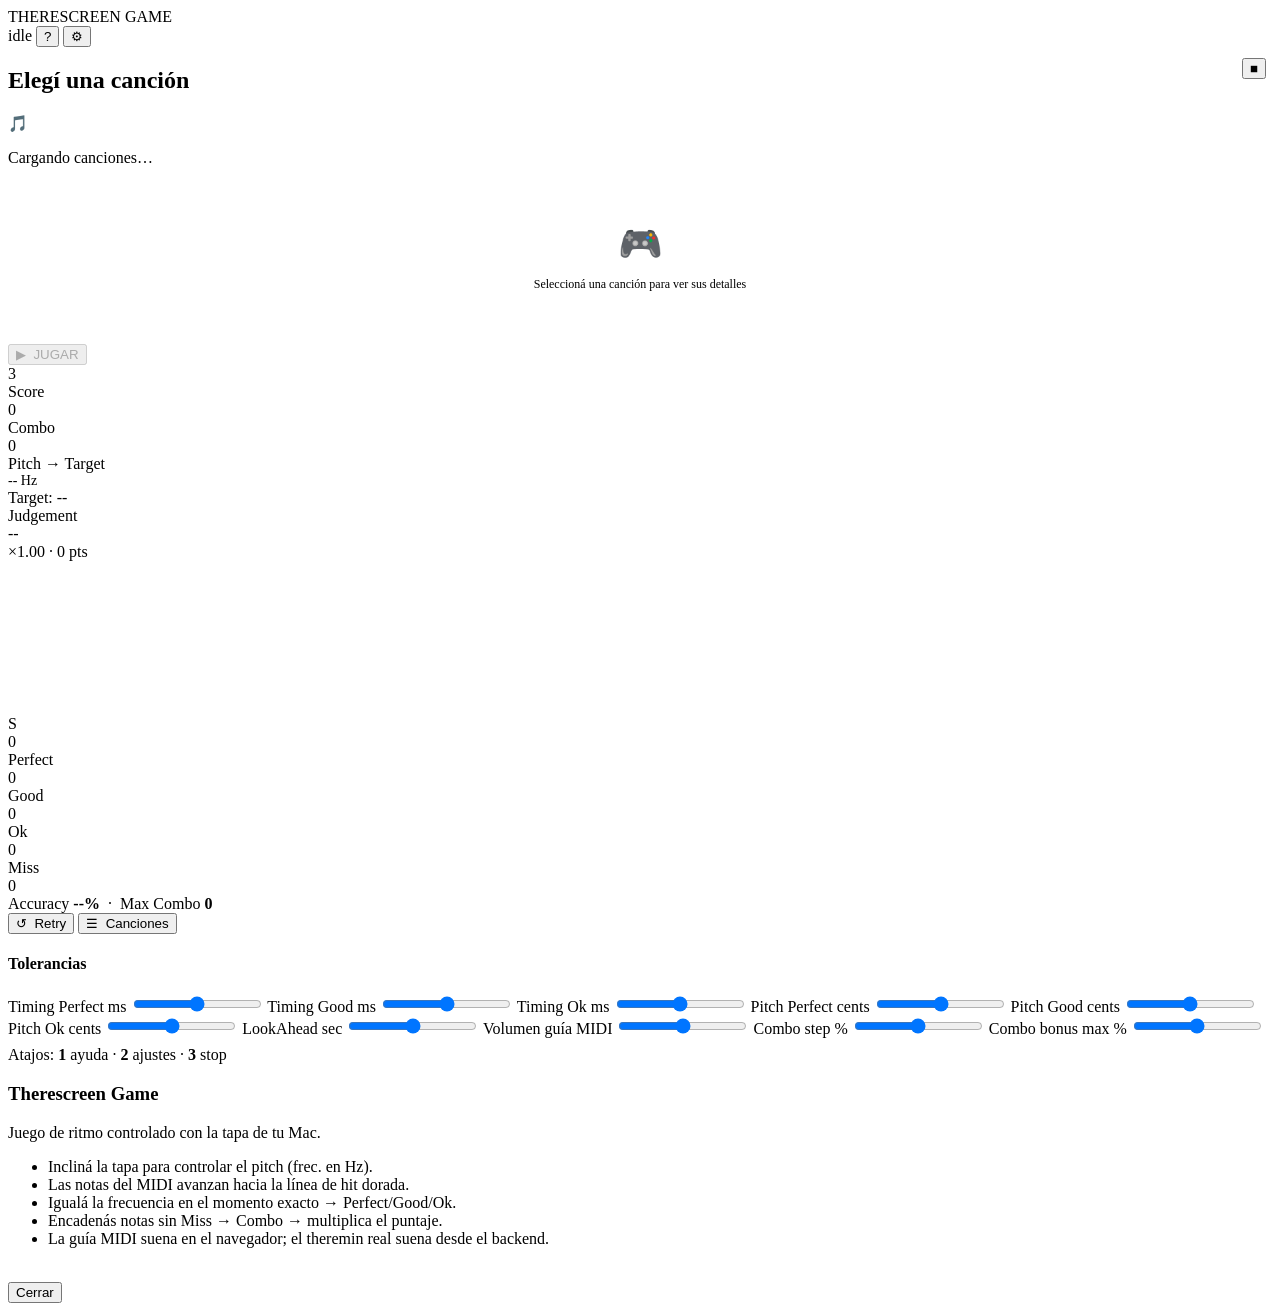
==== ui_game/index.html @ f6fc6ed7 "gamemode" ====
<!doctype html>
<html lang="es">
<head>
  <meta charset="utf-8">
  <meta name="viewport" content="width=device-width, initial-scale=1">
  <title>Therescreen Game</title>
  <link rel="preconnect" href="https://fonts.googleapis.com">
  <link rel="preconnect" href="https://fonts.gstatic.com" crossorigin>
  <link rel="stylesheet" href="/styles.css">
</head>
<body>

  <!-- Global overlays (always present) -->
  <div id="flashOverlay"></div>
  <div id="judgePopup"></div>
  <div id="comboBadge"></div>

  <!-- Shared top bar -->
  <div class="topBar">
    <span class="title">THERESCREEN GAME</span>
    <div class="topRight">
      <span id="statusBadge" class="badge">idle</span>
      <button id="helpBtn" class="btn icon" title="Ayuda (1)">?</button>
      <button id="settingsBtn" class="btn icon" title="Ajustes (2)">⚙</button>
    </div>
  </div>

  <!-- ══════════════════════════════════════
       SCREEN: SONG SELECT
  ══════════════════════════════════════ -->
  <div id="screenSelect" class="screen active">
    <div class="selectLayout">

      <!-- Left: list of songs -->
      <div class="songList" id="songList">
        <h2>Elegí una canción</h2>
        <div class="noSongs" id="noSongsMsg">
          <div class="ns-icon">🎵</div>
          <p>Cargando canciones…</p>
        </div>
      </div>

      <!-- Right: detail + preview -->
      <div class="songDetail" id="songDetail">
        <div class="detailCard" id="detailCard">
          <div style="text-align:center; padding: 40px; color: var(--muted);">
            <div style="font-size:36px; margin-bottom:12px;">🎮</div>
            <p style="font-size:12px;">Seleccioná una canción para ver sus detalles</p>
          </div>
        </div>

        <!-- Preview audio indicator -->
        <div id="previewBadge" style="display:none; font-size:11px; color:var(--acc); text-align:center; letter-spacing:0.06em;">
          ♪ Pre-escuchando…
        </div>

        <!-- Difficulty selector -->
        <div class="detailCard" id="diffCard" style="display:none;">
          <div class="hlabel" style="margin-bottom:8px;">Dificultad</div>
          <div class="diffRow">
            <button class="diffBtn" data-diff="easy">Easy</button>
            <button class="diffBtn active-normal" data-diff="normal">Normal</button>
            <button class="diffBtn" data-diff="hard">Hard</button>
          </div>
        </div>

        <!-- Start button -->
        <button class="startBig" id="startBigBtn" disabled>
          ▶ &nbsp;JUGAR
        </button>
      </div>
    </div>
  </div>

  <!-- ══════════════════════════════════════
       SCREEN: COUNTDOWN
  ══════════════════════════════════════ -->
  <div id="screenCountdown" class="screen">
    <div id="countNum" class="countdownNumber">3</div>
    <div class="countdownSong" id="countSongName"></div>
  </div>

  <!-- ══════════════════════════════════════
       SCREEN: PLAYING
  ══════════════════════════════════════ -->
  <div id="screenPlay" class="screen">
    <!-- HUD -->
    <section class="hud">
      <div class="hcard" id="scoreCard">
        <div class="hlabel">Score</div>
        <div class="hval" id="scoreVal">0</div>
      </div>
      <div class="hcard" id="comboCard">
        <div class="hlabel">Combo</div>
        <div class="hval" id="comboVal">0</div>
      </div>
      <div class="hcard">
        <div class="hlabel">Pitch → Target</div>
        <div class="hval" id="playerVal" style="font-size:14px;">-- Hz</div>
        <div class="hsub" id="targetVal">Target: --</div>
      </div>
      <div class="hcard">
        <div class="hlabel">Judgement</div>
        <div class="hval" id="judgeVal">--</div>
        <div class="hsub" id="judgeMetaVal">×1.00 · 0 pts</div>
      </div>
    </section>

    <!-- Pitch bar -->
    <div id="pitchBar"><div id="pitchMarker"></div></div>

    <!-- Stop button -->
    <button class="btn danger icon" id="stopPlayBtn" title="Detener (3)" style="position:fixed;top:58px;right:14px;z-index:90;">■</button>

    <!-- Progress bar -->
    <div id="progressBar"><div id="progressFill"></div></div>

    <!-- Highway canvas -->
    <div class="gameArea">
      <canvas id="highway"></canvas>
    </div>
  </div>

  <!-- ══════════════════════════════════════
       SCREEN: RESULTS
  ══════════════════════════════════════ -->
  <div id="screenResults" class="screen">
    <div class="resultsWrap">
      <div class="rankBig" id="rankBig">S</div>
      <div class="resultsSongName" id="resultsSong"></div>
      <div class="resultsScore" id="resultsScore">0</div>
      <div class="resultsGrid">
        <div class="rCell rp"><div class="rc-label">Perfect</div><div class="rc-val" id="rPerfect">0</div></div>
        <div class="rCell rg"><div class="rc-label">Good</div><div class="rc-val" id="rGood">0</div></div>
        <div class="rCell ro"><div class="rc-label">Ok</div><div class="rc-val" id="rOk">0</div></div>
        <div class="rCell rm"><div class="rc-label">Miss</div><div class="rc-val" id="rMiss">0</div></div>
      </div>
      <div class="resultsAccRow">
        Accuracy <strong id="rAccuracy">--%</strong>
        &nbsp;·&nbsp; Max Combo <strong id="rMaxCombo">0</strong>
      </div>
      <div class="resultsActions">
        <button class="btn big primary" id="retryBtn">↺ &nbsp;Retry</button>
        <button class="btn big" id="backSelectBtn">☰ &nbsp;Canciones</button>
      </div>
    </div>
  </div>

  <!-- ══════════════════════════════════════
       SETTINGS PANEL (floating)
  ══════════════════════════════════════ -->
  <aside id="settingsPanel" class="settingsPanel hidden">
    <h4>Tolerancias</h4>
    <label>Timing Perfect ms <span id="timingPerfectMsOut" class="out"></span>
      <input id="timingPerfectMs" type="range" min="20" max="180" step="1">
    </label>
    <label>Timing Good ms <span id="timingGoodMsOut" class="out"></span>
      <input id="timingGoodMs" type="range" min="40" max="300" step="1">
    </label>
    <label>Timing Ok ms <span id="timingOkMsOut" class="out"></span>
      <input id="timingOkMs" type="range" min="80" max="500" step="1">
    </label>
    <label>Pitch Perfect cents <span id="pitchPerfectCentsOut" class="out"></span>
      <input id="pitchPerfectCents" type="range" min="5" max="80" step="1">
    </label>
    <label>Pitch Good cents <span id="pitchGoodCentsOut" class="out"></span>
      <input id="pitchGoodCents" type="range" min="10" max="160" step="1">
    </label>
    <label>Pitch Ok cents <span id="pitchOkCentsOut" class="out"></span>
      <input id="pitchOkCents" type="range" min="20" max="300" step="1">
    </label>
    <label>LookAhead sec <span id="scrollLookAheadSecOut" class="out"></span>
      <input id="scrollLookAheadSec" type="range" min="1.4" max="8.0" step="0.1">
    </label>
    <label>Volumen guía MIDI <span id="guideVolumeOut" class="out"></span>
      <input id="guideVolume" type="range" min="0" max="1" step="0.01">
    </label>
    <label>Combo step % <span id="comboStepPercentOut" class="out"></span>
      <input id="comboStepPercent" type="range" min="0" max="0.5" step="0.01">
    </label>
    <label>Combo bonus max % <span id="comboMaxPercentOut" class="out"></span>
      <input id="comboMaxPercent" type="range" min="0" max="4" step="0.05">
    </label>
    <p class="hint" style="margin-top:8px;">Atajos: <strong>1</strong> ayuda · <strong>2</strong> ajustes · <strong>3</strong> stop</p>
  </aside>

  <!-- Help modal -->
  <div id="helpModal" class="modal hidden">
    <div class="modalCard">
      <h3>Therescreen Game</h3>
      <p>Juego de ritmo controlado con la tapa de tu Mac.</p>
      <ul>
        <li>Incliná la tapa para controlar el pitch (frec. en Hz).</li>
        <li>Las notas del MIDI avanzan hacia la línea de hit dorada.</li>
        <li>Igualá la frecuencia en el momento exacto → Perfect/Good/Ok.</li>
        <li>Encadenás notas sin Miss → Combo → multiplica el puntaje.</li>
        <li>La guía MIDI suena en el navegador; el theremin real suena desde el backend.</li>
      </ul>
      <br>
      <button id="closeHelpBtn" class="btn">Cerrar</button>
    </div>
  </div>

  <script src="/app.js" defer></script>
</body>
</html>
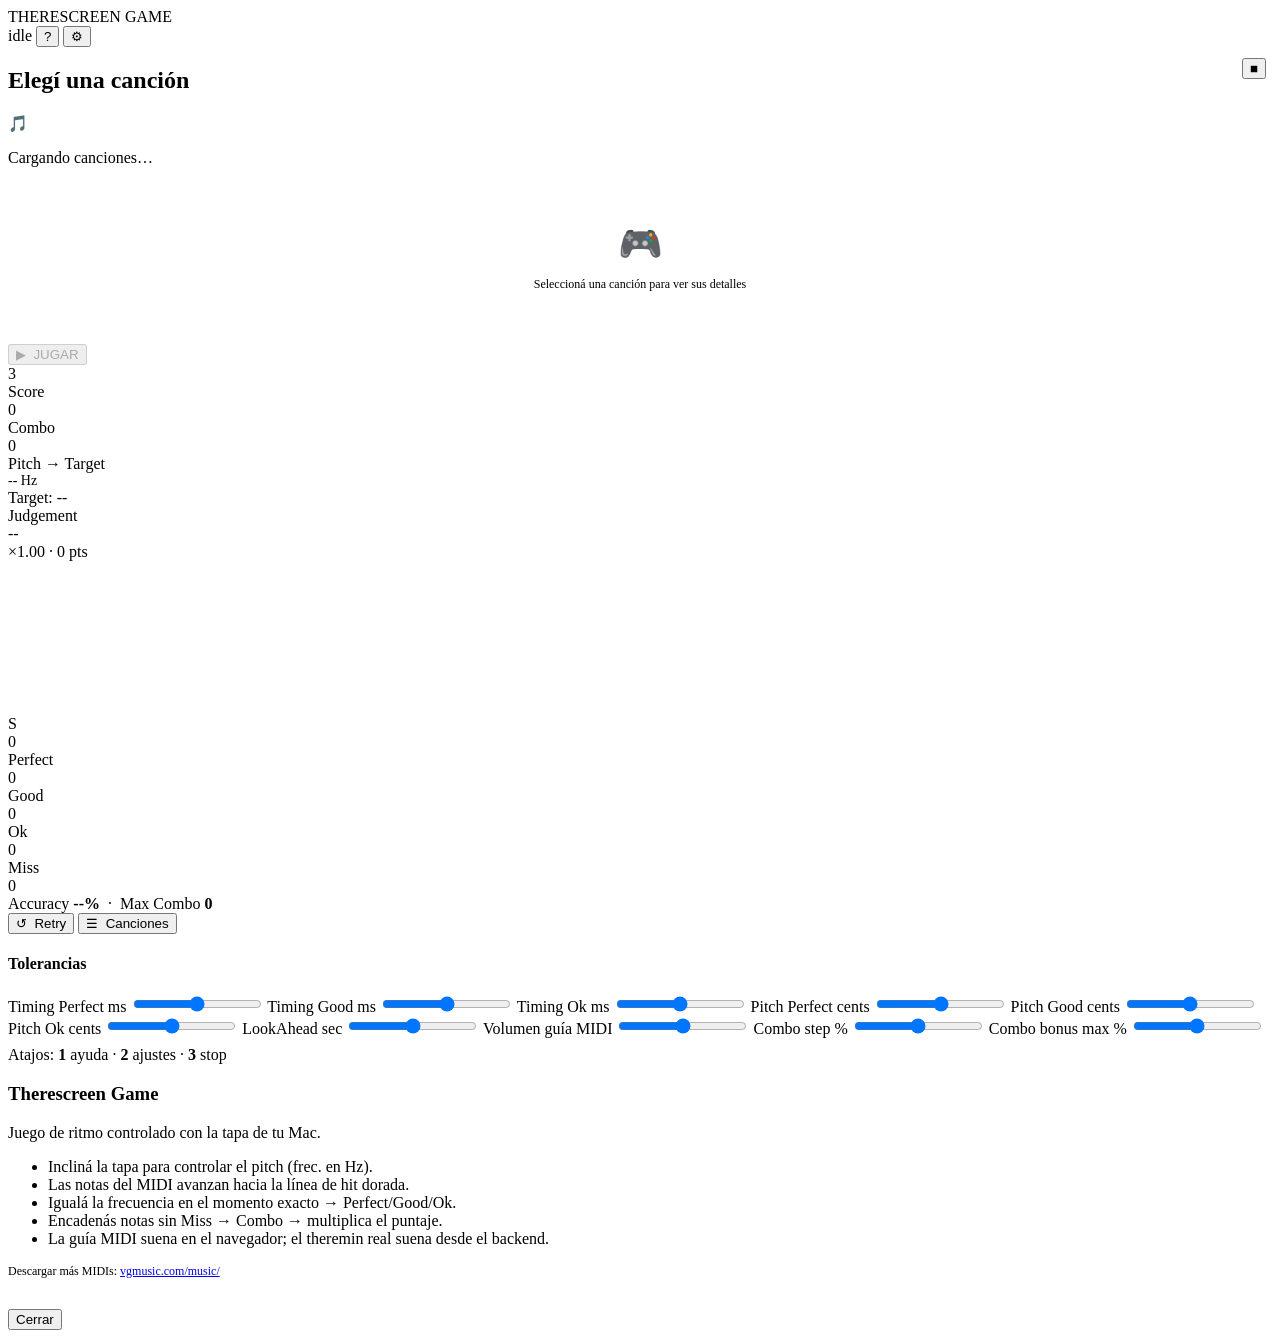
==== commit 9be68387: "fixes" ====
--- a/ui_game/index.html
+++ b/ui_game/index.html
@@ -196,6 +196,10 @@
         <li>Encadenás notas sin Miss → Combo → multiplica el puntaje.</li>
         <li>La guía MIDI suena en el navegador; el theremin real suena desde el backend.</li>
       </ul>
+      <p style="margin-top:10px; font-size:12px;">
+        Descargar más MIDIs:
+        <a href="https://www.vgmusic.com/music/" target="_blank" rel="noreferrer">vgmusic.com/music/</a>
+      </p>
       <br>
       <button id="closeHelpBtn" class="btn">Cerrar</button>
     </div>
